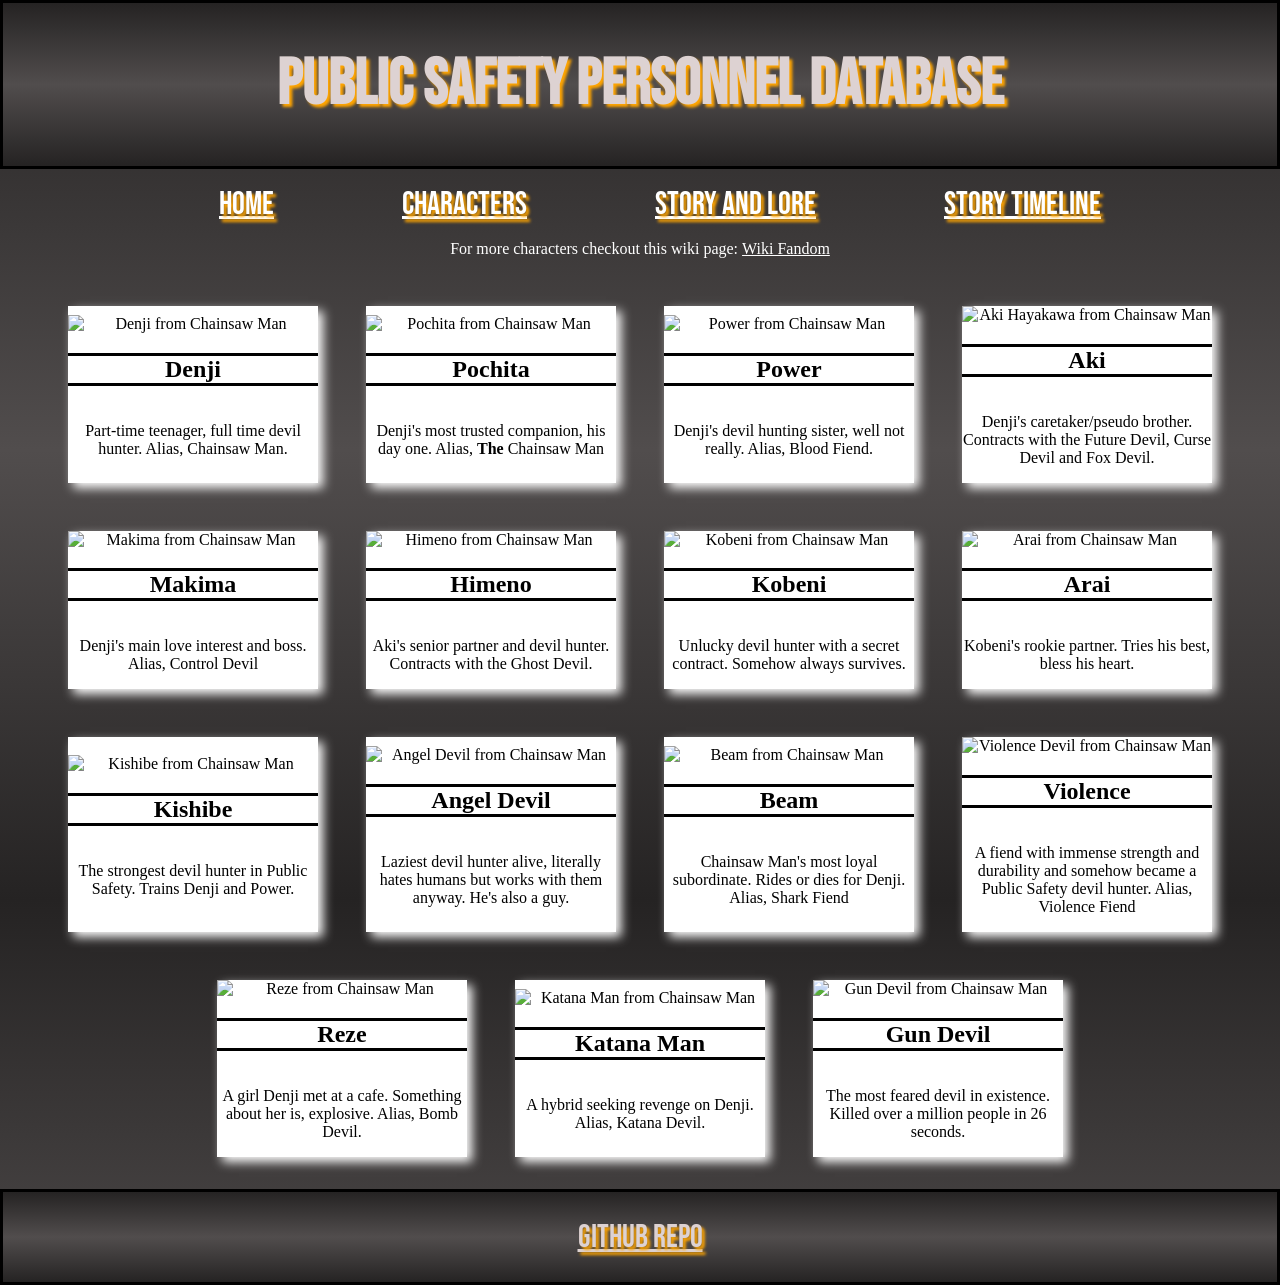
==== characters.html @ df68e1f1 "changed background and font colors" ====
<!-- In a new HTML file, type '!' and press Tab -->
<!DOCTYPE html>
<html lang="en">
<head>
   <meta charset="UTF-8">
   <meta name="viewport" content="width=device-width, initial-scale=1.0">
   <title>characters</title>
   <link rel="stylesheet" href="css/style.css">
   <link href="https://fonts.googleapis.com/css2?family=Bebas+Neue&display=swap" rel="stylesheet">
</head>
<body class="characterPage background">
    <header role="banner" class="flexHeader background">
        <h1>Public Safety Personnel Database</h1>
    </header>
    <nav role="navigation">
        <ul class="navBar">
            <li><a href="index.html" class="textLight">Home</a></li>
            <li><a href="characters.html" class="textLight">Characters</a></li>
            <li><a href="lore.html" class="textLight">Story and Lore</a></li>
            <li><a href="timeline.html" class="textLight">Story timeline</a></li>
        </ul>
    </nav>

    <!-- Characters -->
    <main>
        <p class="justify-center textWhite">For more characters checkout this wiki page:&nbsp;
            <a class="textWhite"
            href="https://chainsaw-man.fandom.com/wiki/Category:Characters" 
            alt: link to chainsaw man wiki fandom
            target="_blank"> Wiki Fandom</a>
        </p>
        <section class="characterCardLayout">
            <article class="characterCard">
                <img class="characterCardImg" src="https://tse1.mm.bing.net/th/id/OIP.XOnUcWyYks1yPaKt5qMAAgAAAA?r=0&rs=1&pid=ImgDetMain&o=7&rm=3" alt="Denji from Chainsaw Man">
                <h2 class="border">Denji</h2>
                <p>Part-time teenager, full time devil hunter. Alias, Chainsaw Man.
            </article>
            <article class="characterCard">
                <img class="characterCardImg" src="https://tse1.explicit.bing.net/th/id/OIP.srR9FqsixXsJwtF3FAB4rAAAAA?r=0&rs=1&pid=ImgDetMain&o=7&rm=3" alt="Pochita from Chainsaw Man" alt="Denji from Chainsaw Man">
                <h2 class="border">Pochita</h2>
                <p>Denji's most trusted companion, his day one. Alias, <b>The</b> Chainsaw Man</p>
            </article>
            <article class="characterCard">
                <img class="characterCardImg" src="https://i.pinimg.com/originals/c7/3f/d4/c73fd41358b918b98d26f38f689882c2.jpg" alt="Power from Chainsaw Man">
                <h2 class="border">Power</h2>
                <p>Denji's devil hunting sister, well not really. Alias, Blood Fiend.</p>
            </article>
            <article class="characterCard">
                <img class="characterCardImg" src="https://tse3.mm.bing.net/th/id/OIP.-_ldPMwYgu8welMBIDZEyAAAAA?r=0&rs=1&pid=ImgDetMain&o=7&rm=3" alt="Aki Hayakawa from Chainsaw Man">
                <h2 class="border">Aki</h2>
                <p>Denji's caretaker/pseudo brother. Contracts with the Future Devil, Curse Devil and Fox Devil.</p>
            </article>
            <article class="characterCard">
                <img class="characterCardImg" src="https://tse2.mm.bing.net/th/id/OIP.vMWYDDtK90M9c04QGE03xQHaJQ?r=0&rs=1&pid=ImgDetMain&o=7&rm=3" alt="Makima from Chainsaw Man">
                <h2 class="border">Makima</h2>
                <p>Denji's main love interest and boss. Alias, Control Devil</p>
            </article>

            <!-- Supporting Allies/Cast -->
            <article class="characterCard">
                <img class="characterCardImg" src="https://i.pinimg.com/originals/07/fe/1e/07fe1ebfae3b7ef1980f68cf4735b81f.jpg" alt="Himeno from Chainsaw Man">
                <h2 class="border">Himeno</h2>
                <p>Aki's senior partner and devil hunter. Contracts with the Ghost Devil.</p>
            </article>
            <article class="characterCard">
                <img class="characterCardImg" src="https://tse3.mm.bing.net/th/id/OIP.3ZgS6OXVMlN-U-jjFeaoNwAAAA?r=0&rs=1&pid=ImgDetMain&o=7&rm=3" alt="Kobeni from Chainsaw Man">
                <h2 class="border">Kobeni</h2>
                <p>Unlucky devil hunter with a secret contract. Somehow always survives.</p>
            </article>
            <article class="characterCard">
                <img class="characterCardImg" src="https://tse4.mm.bing.net/th/id/OIP.f6Q6I9SGROlUd0eaIomQegAAAA?r=0&rs=1&pid=ImgDetMain&o=7&rm=3" alt="Arai from Chainsaw Man">
                <h2 class="border">Arai</h2>
                <p>Kobeni's rookie partner. Tries his best, bless his heart.</p>
            </article>
            <article class="characterCard">
                <img class="characterCardImg" src="https://tse4.mm.bing.net/th/id/OIP.AZFO5ENClJqUaL1UZeaLnwAAAA?r=0&rs=1&pid=ImgDetMain&o=7&rm=3" alt="Kishibe from Chainsaw Man">
                <h2 class="border">Kishibe</h2>
                <p>The strongest devil hunter in Public Safety. Trains Denji and Power.</p>
            </article>
            <article class="characterCard">
                <img class="characterCardImg" src="https://cdn.donmai.us/720x720/7a/d3/7ad3daf34fcf87600bad9976e723c9a0.webp" alt="Angel Devil from Chainsaw Man">
                <h2 class="border">Angel Devil</h2>
                <p>Laziest devil hunter alive, literally hates humans but works with them anyway. He's also a guy.</p>
            </article>

            <!-- Popular Devils -->
            <article class="characterCard">
                <img class="characterCardImg" src="https://tse1.explicit.bing.net/th/id/OIP.w7PkttSXCqhuaQQfQz3BfAHaKo?r=0&rs=1&pid=ImgDetMain&o=7&rm=3" alt="Beam from Chainsaw Man">
                <h2 class="border">Beam</h2>
                <p>Chainsaw Man's most loyal subordinate. Rides or dies for Denji. Alias, Shark Fiend</p>
            </article>
            <article class="characterCard">
                <img class="characterCardImg" src="https://tse4.mm.bing.net/th/id/OIP._J9NLC8ZmzEjVGnUyulHeQHaJQ?r=0&rs=1&pid=ImgDetMain&o=7&rm=3" alt="Violence Devil from Chainsaw Man">
                <h2 class="border">Violence</h2>
                <p>A fiend with immense strength and durability and somehow became a Public Safety devil hunter. Alias, Violence Fiend</p>
            </article>
            <article class="characterCard">
                <img class="characterCardImg" src="https://tse1.mm.bing.net/th/id/OIP.3K8JY0vGlzHzRRoOnVHG8QHaJQ?r=0&rs=1&pid=ImgDetMain&o=7&rm=3" alt="Reze from Chainsaw Man">
                <h2 class="border">Reze</h2>
                <p>A girl Denji met at a cafe. Something about her is, explosive. Alias, Bomb Devil.</p>
            </article>
            <article class="characterCard">
                <img class="characterCardImg" src="https://tse2.mm.bing.net/th/id/OIP.ElLq-cf10hxiaoK-_RRb9QHaHa?r=0&rs=1&pid=ImgDetMain&o=7&rm=3" alt="Katana Man from Chainsaw Man">
                <h2 class="border">Katana Man</h2>
                <p>A hybrid seeking revenge on Denji. Alias, Katana Devil.</p>
            </article>
            <article class="characterCard">
                <img class="characterCardImg" src="https://quotetheanime.com/wp-content/uploads/2021/07/Gun-devil.jpg" alt="Gun Devil from Chainsaw Man">
                <h2 class="border">Gun Devil</h2>
                <p>The most feared devil in existence. Killed over a million people in 26 seconds.</p>
            </article>
        </section>
    </main>
    <footer class="flexFooter footerFontColor background">
        <a href="https://github.com/AlexRz101/chainsaw-man-fansite" class="footerText">Github Repo</a>
    </footer>
</body>
</html>
---- css/style.css ----
/* 
No scrolling, no margins and entire viewport height
Global CSS elements
*/

html {
    height: 100%;
}

body {
    margin: 0;
    height: 100%;
    min-height: 100vh;
}

h1 {
    font-family: 'Bebas Neue', sans-serif;
    writing-mode: horizontal-tb;
    font-size: 4rem;
    text-shadow: 3px 3px 3px orange;
    color: rgb(221, 210, 210);
}

.text {
    font-family: 'Bebas Neue', sans-serif;
    writing-mode: horizontal-tb;
    font-size: 2rem;
    text-shadow: 3px 3px 3px orange;
    color: black;
}

.textLight {
    font-family: 'Bebas Neue', sans-serif;
    writing-mode: horizontal-tb;
    font-size: 2rem;
    text-shadow: 3px 3px 3px orange;
    color: white;
}

.textWhite {
    color: white;
}

.images {
    justify-content: center;
    flex-direction: row;
}

ul {
    list-style: none;
}

.background {
    background: linear-gradient(rgb(37, 35, 35), rgb(81, 77, 77), rgb(37, 35, 35));
}


/* Tailwind css alternative lol */
.justify-center {
    display: flex;
    justify-content: center;
}

/* Header */
.flexHeader {
    height: auto;
    border: solid;
    display: flex;
    justify-content: center;
    align-items: center;
    background-color: rgb(37, 35, 35);
}

/* Nav */
.navBar {
    width: 100%;
    display: flex;
    height: auto;
    align-items: center;
    justify-content: center;
    flex-wrap: wrap;
    box-sizing: border-box;
    column-gap: 8em;
}

/* Footer */
.flexFooter {
    height: 10vh;
    border: solid;
    border-color: rgb(0, 0, 0);
    display: flex;
    justify-content: center;
    align-items: center;
    background-color: rgb(37, 35, 35);
}

.footerFontColor {
    color: rgb(221, 210, 210);
}

.footerText {
    font-family: 'Bebas Neue', sans-serif;
    writing-mode: horizontal-tb;
    font-size: 2rem;
    text-shadow: 3px 3px 3px orange;
    color: rgb(221, 210, 210);
}

/* Grid container for index.html */
.gridContainer1 {
    display: grid;
    grid-template-columns: repeat(3, 1fr);
    height: 70vh;
}

/* Boxes for index.html */
.box1 {
    display: flex;
    justify-content: center;
    align-items: center;
    background-image: url('https://i.pinimg.com/originals/a5/de/2f/a5de2f357d8adae1ca8ac843d0d15f7b.jpg');
    background-size: cover;
    background-position: center;
    opacity: 0.5;
    transition: opacity 0.3s ease;
}

.box2 {
    background-color: red;
    display: flex;
    justify-content: center;
    align-items: center;
    background-image: url('https://images.wallpapersden.com/image/download/anime-chainsaw-man-hd-denji-fanart_bWxuaWuUmZqaraWkpJRmZWdprWpnZQ.jpg');
    background-size: cover;
    background-position: center;
    opacity: 0.7;
    transition: opacity 0.3s ease;
}

.box3 {
    background-color: green;
    display: flex;
    justify-content: center;
    align-items: center;
    background-image: url('https://theawesomer.com/photos/2025/10/chainsaw_man_movie_reze_arc_t.jpg');
    background-size: cover;
    background-position: center;
    opacity: 0.5;
    transition: opacity 0.3s ease;
}

/* Pseudo hover effects */
.box1:hover {
    opacity: 1;
}

.box2:hover {
    opacity: 1;
}

.box3:hover {
    opacity: 1;
}

/* Layout all the character cards on characters.html*/
.characterCardLayout {
    height: auto;
    display: flex;
    flex-wrap: wrap;
    justify-content: center;
    gap: 3em;
    padding: 2em;
}

/* Character card layout */
.characterCard {
    background-color: white;
    display: flex;
    flex-direction: column;
    justify-content: center;
    align-items: center;
    text-align: center;
    width: 250px;
    border-color: black;
    box-shadow: 5px 5px 10px white;
}

/* h2 border on card */
.border {
    border-style: solid;
    border-left: black;
    border-right: black;
    width: 100%;
}

/* Card image config */
.characterCardImg {
    max-height: 250px;
    width: 100%;
    height: auto;
    object-fit: contain;
}
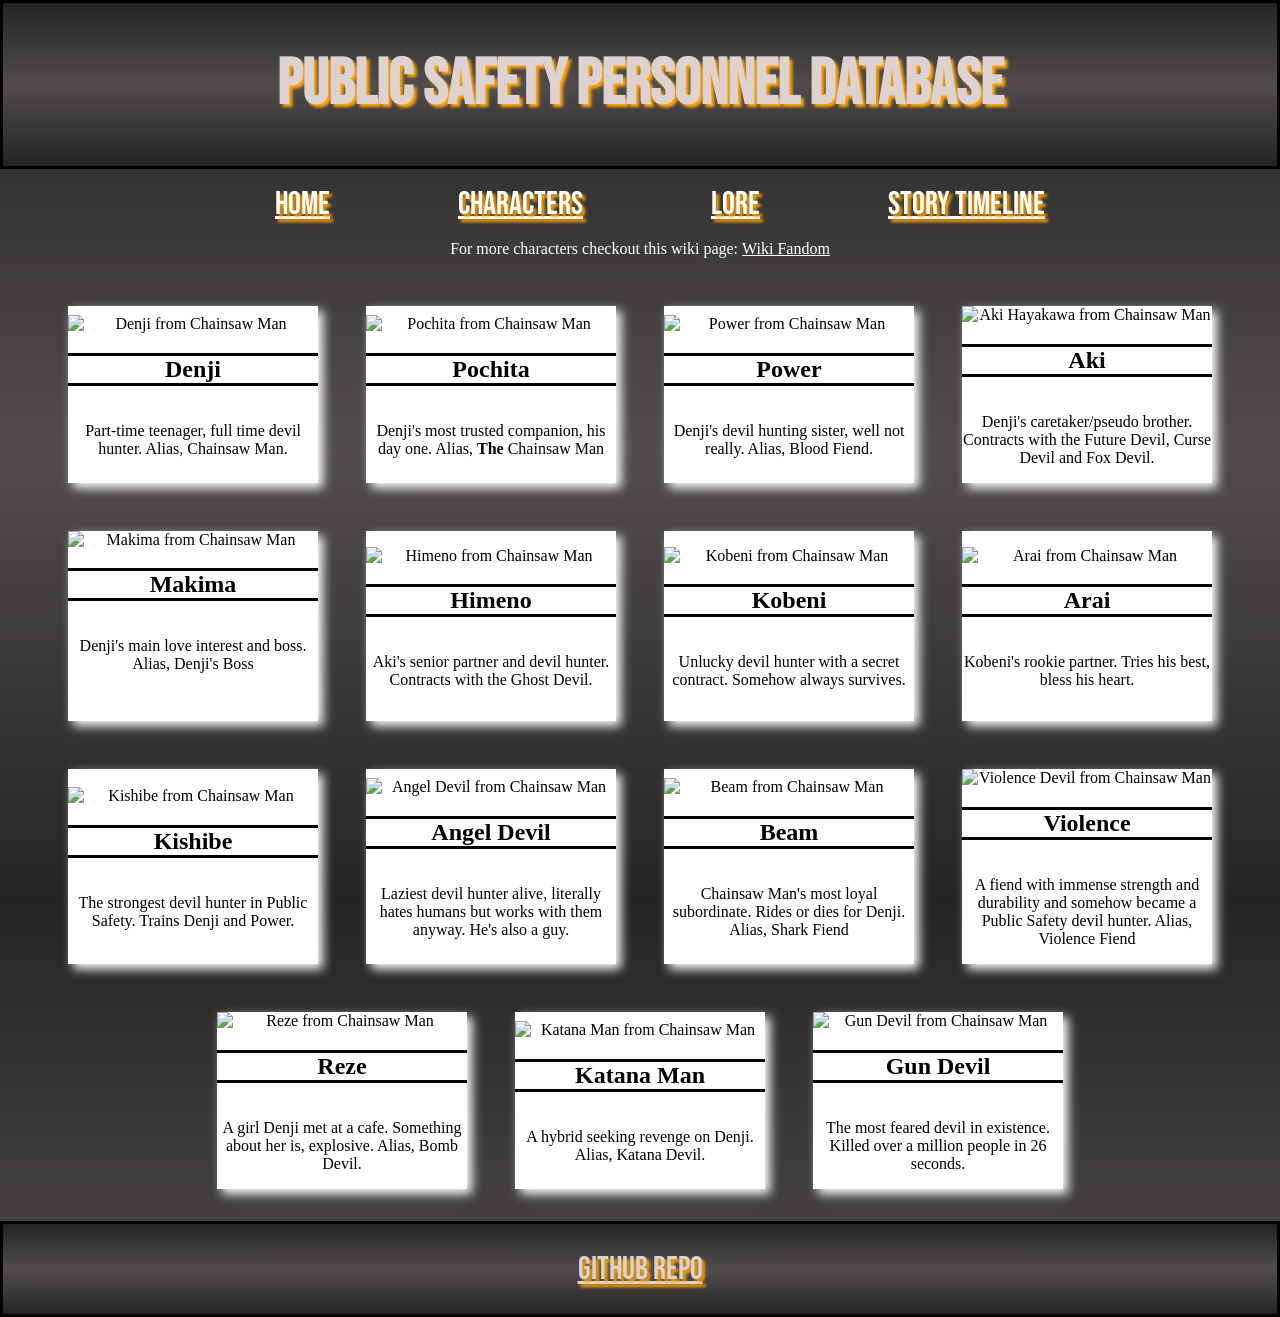
==== commit eccfad97: "Hidden attribute added, lore updated" ====
--- a/characters.html
+++ b/characters.html
@@ -4,7 +4,7 @@
 <head>
    <meta charset="UTF-8">
    <meta name="viewport" content="width=device-width, initial-scale=1.0">
-   <title>characters</title>
+   <title>CSM Characters</title>
    <link rel="stylesheet" href="css/style.css">
    <link href="https://fonts.googleapis.com/css2?family=Bebas+Neue&display=swap" rel="stylesheet">
 </head>
@@ -16,7 +16,7 @@
         <ul class="navBar">
             <li><a href="index.html" class="textLight">Home</a></li>
             <li><a href="characters.html" class="textLight">Characters</a></li>
-            <li><a href="lore.html" class="textLight">Story and Lore</a></li>
+            <li><a href="lore.html" class="textLight">Lore</a></li>
             <li><a href="timeline.html" class="textLight">Story timeline</a></li>
         </ul>
     </nav>
@@ -53,7 +53,10 @@
             <article class="characterCard">
                 <img class="characterCardImg" src="https://tse2.mm.bing.net/th/id/OIP.vMWYDDtK90M9c04QGE03xQHaJQ?r=0&rs=1&pid=ImgDetMain&o=7&rm=3" alt="Makima from Chainsaw Man">
                 <h2 class="border">Makima</h2>
-                <p>Denji's main love interest and boss. Alias, Control Devil</p>
+                <p>Denji's main love interest and boss. Alias, Denji's Boss</p>
+
+                <!-- ctrl f to show hidden info -->
+                <p hidden="until-found">Makima is The Control Devil. One of the 4 Horsemen Devil, <b>VERY</b> powerful.</p>
             </article>
 
             <!-- Supporting Allies/Cast -->
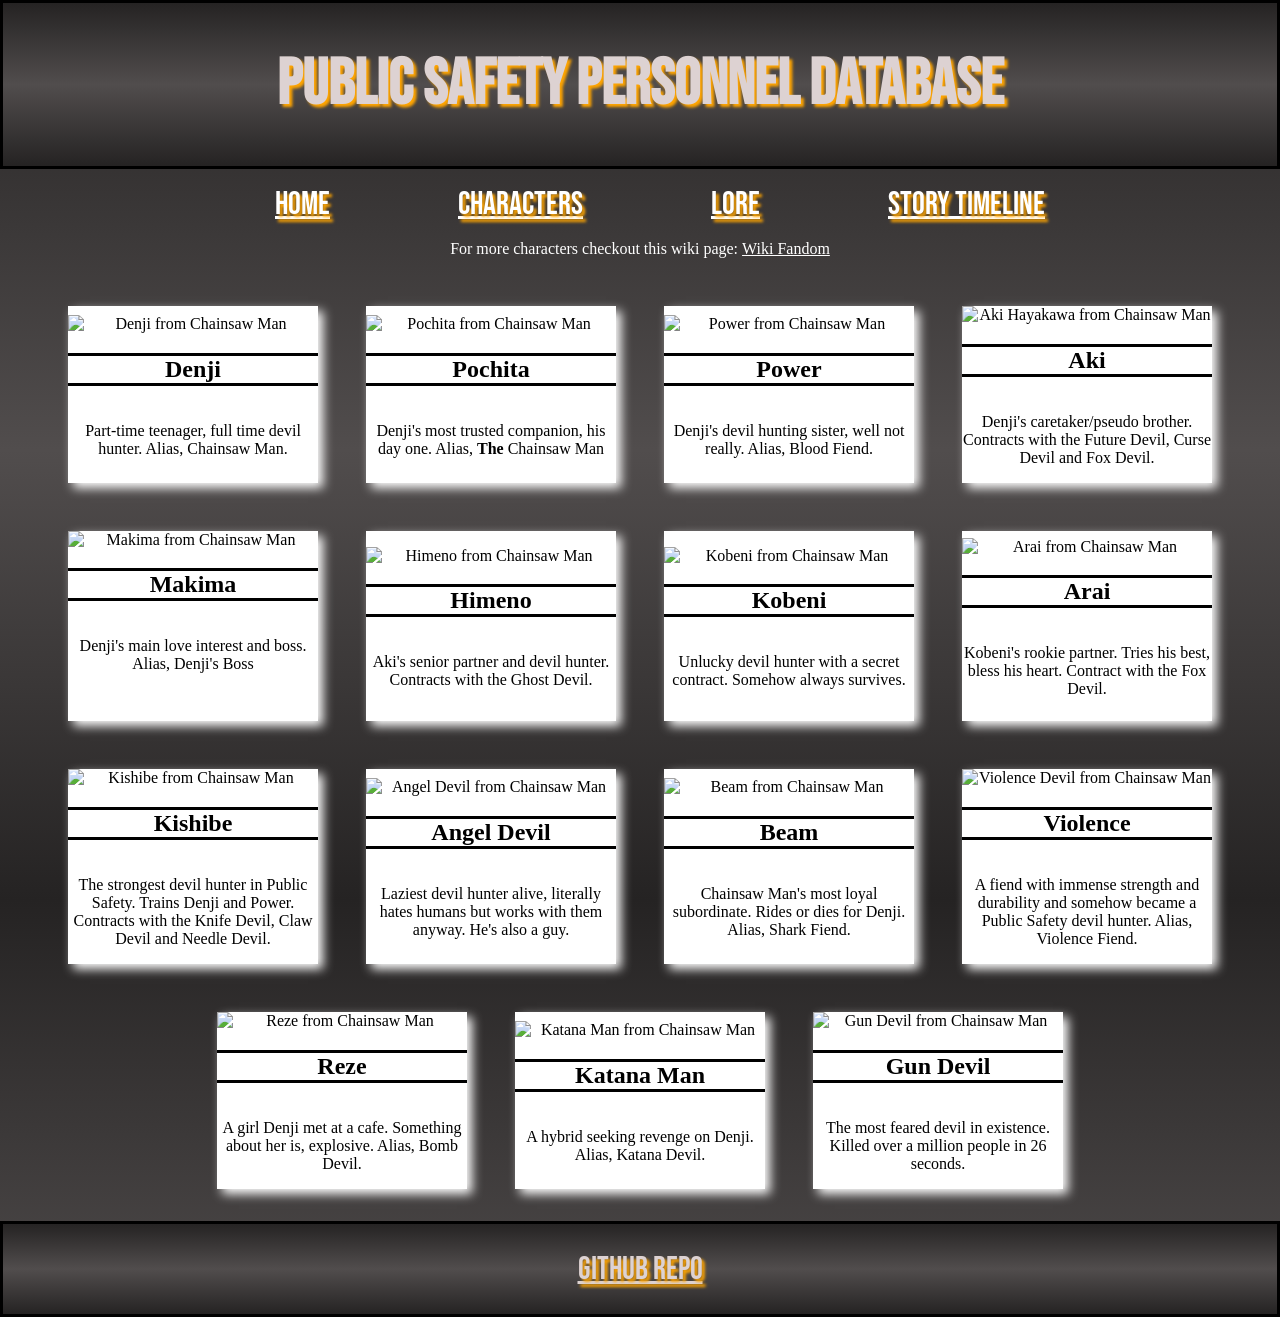
==== commit 32a21dd1: "Project practically done 'added in <abbr>, <blockquote>, min max and hidden'" ====
--- a/characters.html
+++ b/characters.html
@@ -73,12 +73,12 @@
             <article class="characterCard">
                 <img class="characterCardImg" src="https://tse4.mm.bing.net/th/id/OIP.f6Q6I9SGROlUd0eaIomQegAAAA?r=0&rs=1&pid=ImgDetMain&o=7&rm=3" alt="Arai from Chainsaw Man">
                 <h2 class="border">Arai</h2>
-                <p>Kobeni's rookie partner. Tries his best, bless his heart.</p>
+                <p>Kobeni's rookie partner. Tries his best, bless his heart. Contract with the Fox Devil.</p>
             </article>
             <article class="characterCard">
                 <img class="characterCardImg" src="https://tse4.mm.bing.net/th/id/OIP.AZFO5ENClJqUaL1UZeaLnwAAAA?r=0&rs=1&pid=ImgDetMain&o=7&rm=3" alt="Kishibe from Chainsaw Man">
                 <h2 class="border">Kishibe</h2>
-                <p>The strongest devil hunter in Public Safety. Trains Denji and Power.</p>
+                <p>The strongest devil hunter in Public Safety. Trains Denji and Power. Contracts with the Knife Devil, Claw Devil and Needle Devil.</p>
             </article>
             <article class="characterCard">
                 <img class="characterCardImg" src="https://cdn.donmai.us/720x720/7a/d3/7ad3daf34fcf87600bad9976e723c9a0.webp" alt="Angel Devil from Chainsaw Man">
@@ -90,12 +90,12 @@
             <article class="characterCard">
                 <img class="characterCardImg" src="https://tse1.explicit.bing.net/th/id/OIP.w7PkttSXCqhuaQQfQz3BfAHaKo?r=0&rs=1&pid=ImgDetMain&o=7&rm=3" alt="Beam from Chainsaw Man">
                 <h2 class="border">Beam</h2>
-                <p>Chainsaw Man's most loyal subordinate. Rides or dies for Denji. Alias, Shark Fiend</p>
+                <p>Chainsaw Man's most loyal subordinate. Rides or dies for Denji. Alias, Shark Fiend.</p>
             </article>
             <article class="characterCard">
                 <img class="characterCardImg" src="https://tse4.mm.bing.net/th/id/OIP._J9NLC8ZmzEjVGnUyulHeQHaJQ?r=0&rs=1&pid=ImgDetMain&o=7&rm=3" alt="Violence Devil from Chainsaw Man">
                 <h2 class="border">Violence</h2>
-                <p>A fiend with immense strength and durability and somehow became a Public Safety devil hunter. Alias, Violence Fiend</p>
+                <p>A fiend with immense strength and durability and somehow became a Public Safety devil hunter. Alias, Violence Fiend.</p>
             </article>
             <article class="characterCard">
                 <img class="characterCardImg" src="https://tse1.mm.bing.net/th/id/OIP.3K8JY0vGlzHzRRoOnVHG8QHaJQ?r=0&rs=1&pid=ImgDetMain&o=7&rm=3" alt="Reze from Chainsaw Man">
--- a/css/style.css
+++ b/css/style.css
@@ -52,6 +52,10 @@
 
 .background {
     background: linear-gradient(rgb(37, 35, 35), rgb(81, 77, 77), rgb(37, 35, 35));
+}
+
+.padding {
+    padding: 5%;
 }
 
 
@@ -126,7 +130,6 @@
 }
 
 .box2 {
-    background-color: red;
     display: flex;
     justify-content: center;
     align-items: center;
@@ -138,7 +141,6 @@
 }
 
 .box3 {
-    background-color: green;
     display: flex;
     justify-content: center;
     align-items: center;
@@ -199,4 +201,30 @@
     width: 100%;
     height: auto;
     object-fit: contain;
+}
+
+/* timeline.html list style swapped with bullets */
+.arcList {
+    list-style: none;
+}
+
+/* timeline.html image resizing */
+.imgResize {
+    max-height: 200px;
+    object-fit: contain;
+}
+
+.timelineList {
+    border-bottom: solid;
+    padding: 5%;
+}
+
+/* Lore Text Layout */
+.loreLayout {
+    margin-inline: 15%;
+}
+
+/* Timeline Text Layout */
+.timelineLayout {
+    margin-inline: 15%;
 }
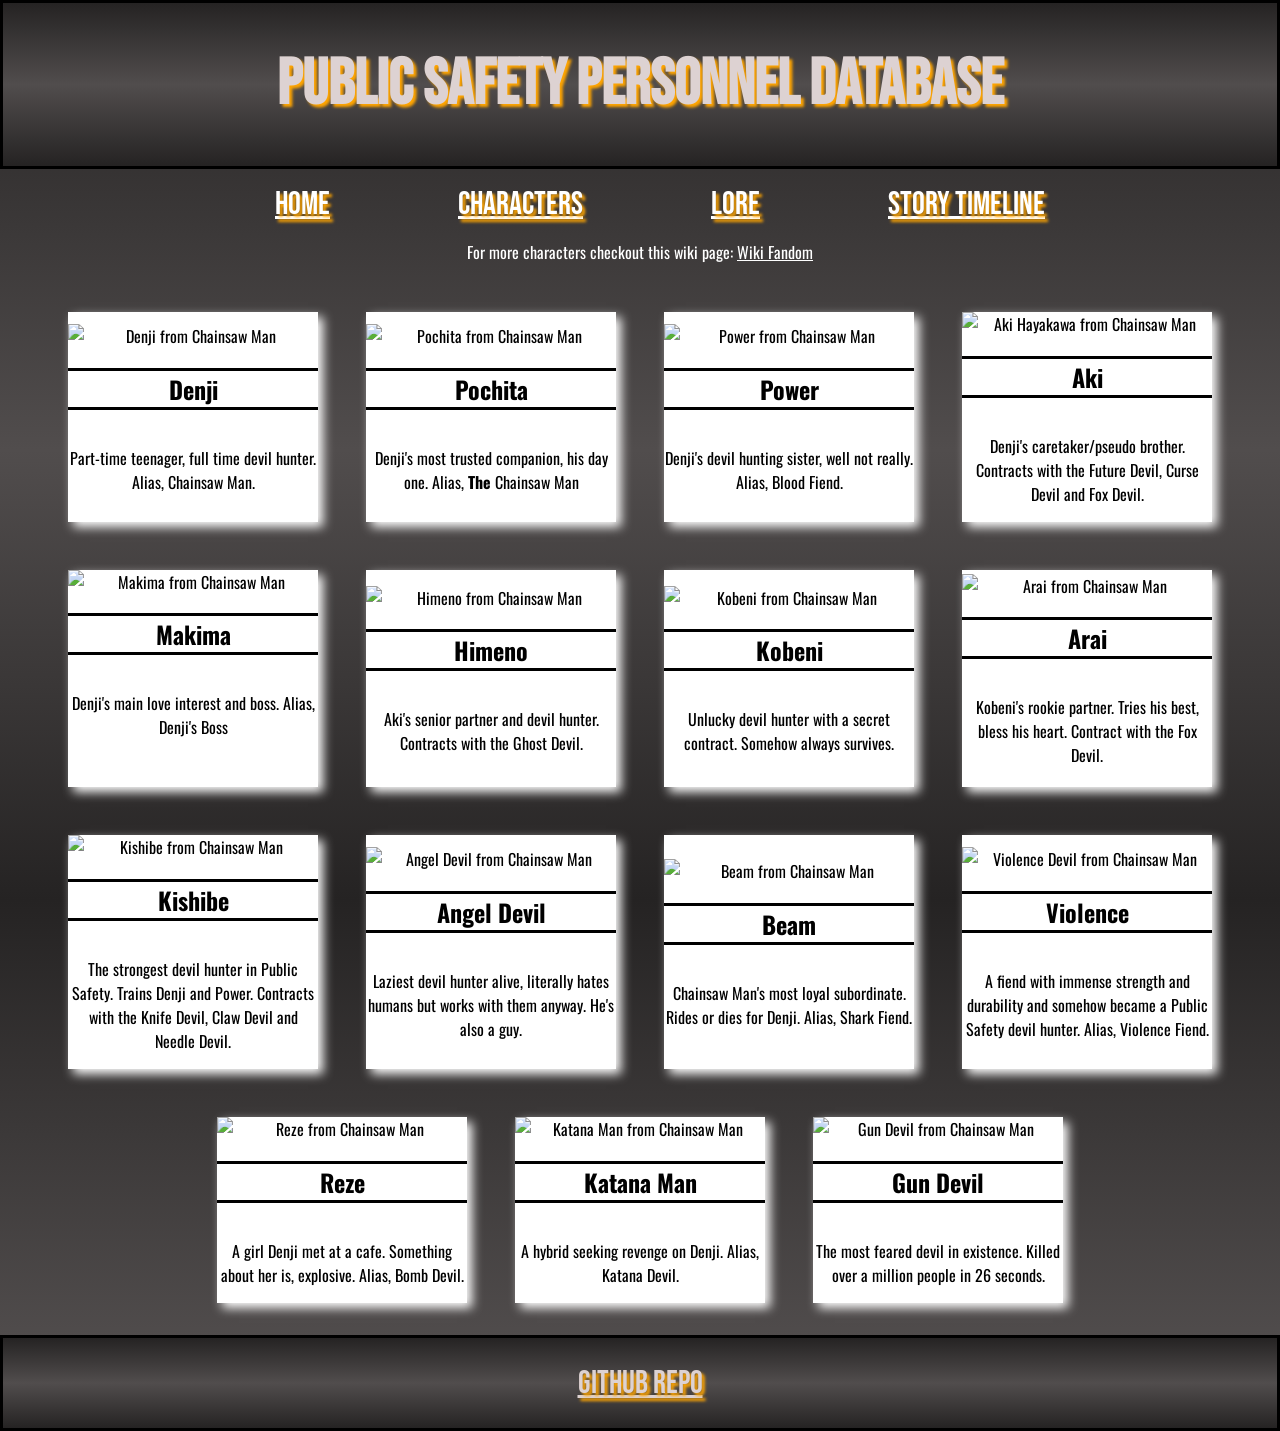
==== commit 1ffd5dcf: "Updated font and defined necessary elements/attributes" ====
--- a/characters.html
+++ b/characters.html
@@ -2,11 +2,14 @@
 <!DOCTYPE html>
 <html lang="en">
 <head>
-   <meta charset="UTF-8">
-   <meta name="viewport" content="width=device-width, initial-scale=1.0">
-   <title>CSM Characters</title>
-   <link rel="stylesheet" href="css/style.css">
-   <link href="https://fonts.googleapis.com/css2?family=Bebas+Neue&display=swap" rel="stylesheet">
+    <meta charset="UTF-8">
+    <meta name="viewport" content="width=device-width, initial-scale=1.0">
+    <title>CSM Characters</title>
+    <link rel="stylesheet" href="css/style.css">
+    <link href="https://fonts.googleapis.com/css2?family=Bebas+Neue&display=swap" rel="stylesheet">
+    <link rel="preconnect" href="https://fonts.googleapis.com">
+    <link rel="preconnect" href="https://fonts.gstatic.com" crossorigin>
+    <link href="https://fonts.googleapis.com/css2?family=Oswald:wght@200..700&display=swap" rel="stylesheet">
 </head>
 <body class="characterPage background">
     <header role="banner" class="flexHeader background">
@@ -26,17 +29,16 @@
         <p class="justify-center textWhite">For more characters checkout this wiki page:&nbsp;
             <a class="textWhite"
             href="https://chainsaw-man.fandom.com/wiki/Category:Characters" 
-            alt: link to chainsaw man wiki fandom
             target="_blank"> Wiki Fandom</a>
         </p>
         <section class="characterCardLayout">
             <article class="characterCard">
                 <img class="characterCardImg" src="https://tse1.mm.bing.net/th/id/OIP.XOnUcWyYks1yPaKt5qMAAgAAAA?r=0&rs=1&pid=ImgDetMain&o=7&rm=3" alt="Denji from Chainsaw Man">
                 <h2 class="border">Denji</h2>
-                <p>Part-time teenager, full time devil hunter. Alias, Chainsaw Man.
+                <p>Part-time teenager, full time devil hunter. Alias, Chainsaw Man.</p>
             </article>
             <article class="characterCard">
-                <img class="characterCardImg" src="https://tse1.explicit.bing.net/th/id/OIP.srR9FqsixXsJwtF3FAB4rAAAAA?r=0&rs=1&pid=ImgDetMain&o=7&rm=3" alt="Pochita from Chainsaw Man" alt="Denji from Chainsaw Man">
+                <img class="characterCardImg" src="https://tse1.explicit.bing.net/th/id/OIP.srR9FqsixXsJwtF3FAB4rAAAAA?r=0&rs=1&pid=ImgDetMain&o=7&rm=3" alt="Pochita from Chainsaw Man">
                 <h2 class="border">Pochita</h2>
                 <p>Denji's most trusted companion, his day one. Alias, <b>The</b> Chainsaw Man</p>
             </article>
@@ -50,6 +52,8 @@
                 <h2 class="border">Aki</h2>
                 <p>Denji's caretaker/pseudo brother. Contracts with the Future Devil, Curse Devil and Fox Devil.</p>
             </article>
+
+            <!--The hidden attribute hides an element from being displayed on the webpage. The general use is to hide content in combination with JavaScript to reveal said content. However the use of "until-found" is a way for content to be found by searching for it. In my website, it is used on Makima's character card to hide additional information that can be revealed using Ctrl+F.-->
             <article class="characterCard">
                 <img class="characterCardImg" src="https://tse2.mm.bing.net/th/id/OIP.vMWYDDtK90M9c04QGE03xQHaJQ?r=0&rs=1&pid=ImgDetMain&o=7&rm=3" alt="Makima from Chainsaw Man">
                 <h2 class="border">Makima</h2>
@@ -115,7 +119,7 @@
         </section>
     </main>
     <footer class="flexFooter footerFontColor background">
-        <a href="https://github.com/AlexRz101/chainsaw-man-fansite" class="footerText">Github Repo</a>
+        <a href="https://github.com/AlexRz101/chainsaw-man-fansite" class="footerText">GitHub Repo</a>
     </footer>
 </body>
 </html>
--- a/css/style.css
+++ b/css/style.css
@@ -11,6 +11,7 @@
     margin: 0;
     height: 100%;
     min-height: 100vh;
+    font-family: "Oswald", sans-serif;
 }
 
 h1 {
@@ -55,7 +56,7 @@
 }
 
 .padding {
-    padding: 5%;
+    padding-bottom: 5%;
 }
 
 
@@ -206,6 +207,7 @@
 /* timeline.html list style swapped with bullets */
 .arcList {
     list-style: none;
+    padding-left: 0;
 }
 
 /* timeline.html image resizing */
@@ -216,7 +218,6 @@
 
 .timelineList {
     border-bottom: solid;
-    padding: 5%;
 }
 
 /* Lore Text Layout */
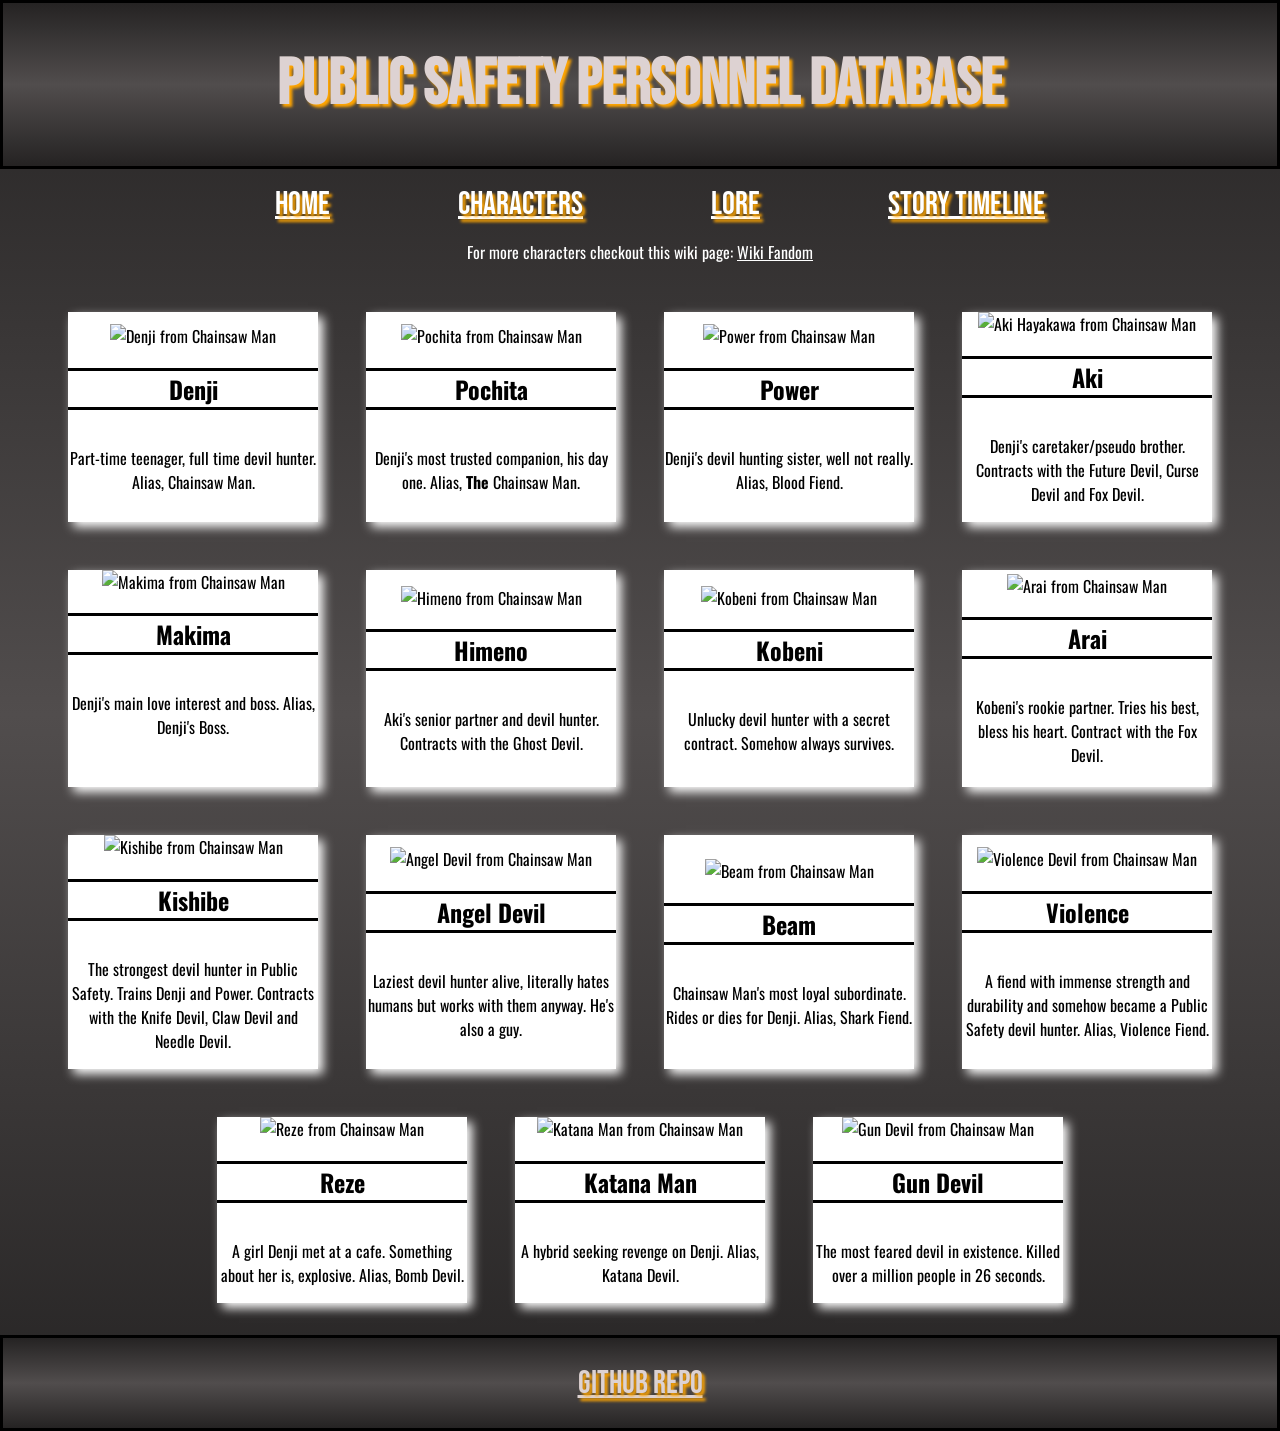
==== commit d6306dca: "Fixed index.html footer gap issue" ====
--- a/characters.html
+++ b/characters.html
@@ -5,6 +5,8 @@
     <meta charset="UTF-8">
     <meta name="viewport" content="width=device-width, initial-scale=1.0">
     <title>CSM Characters</title>
+
+    <!-- CSS and Google Fonts-->
     <link rel="stylesheet" href="css/style.css">
     <link href="https://fonts.googleapis.com/css2?family=Bebas+Neue&display=swap" rel="stylesheet">
     <link rel="preconnect" href="https://fonts.googleapis.com">
@@ -25,7 +27,7 @@
     </nav>
 
     <!-- Characters -->
-    <main>
+    <main role="main">
         <p class="justify-center textWhite">For more characters checkout this wiki page:&nbsp;
             <a class="textWhite"
             href="https://chainsaw-man.fandom.com/wiki/Category:Characters" 
@@ -40,7 +42,7 @@
             <article class="characterCard">
                 <img class="characterCardImg" src="https://tse1.explicit.bing.net/th/id/OIP.srR9FqsixXsJwtF3FAB4rAAAAA?r=0&rs=1&pid=ImgDetMain&o=7&rm=3" alt="Pochita from Chainsaw Man">
                 <h2 class="border">Pochita</h2>
-                <p>Denji's most trusted companion, his day one. Alias, <b>The</b> Chainsaw Man</p>
+                <p>Denji's most trusted companion, his day one. Alias, <b>The</b> Chainsaw Man.</p>
             </article>
             <article class="characterCard">
                 <img class="characterCardImg" src="https://i.pinimg.com/originals/c7/3f/d4/c73fd41358b918b98d26f38f689882c2.jpg" alt="Power from Chainsaw Man">
@@ -57,7 +59,7 @@
             <article class="characterCard">
                 <img class="characterCardImg" src="https://tse2.mm.bing.net/th/id/OIP.vMWYDDtK90M9c04QGE03xQHaJQ?r=0&rs=1&pid=ImgDetMain&o=7&rm=3" alt="Makima from Chainsaw Man">
                 <h2 class="border">Makima</h2>
-                <p>Denji's main love interest and boss. Alias, Denji's Boss</p>
+                <p>Denji's main love interest and boss. Alias, Denji's Boss.</p>
 
                 <!-- ctrl f to show hidden info -->
                 <p hidden="until-found">Makima is The Control Devil. One of the 4 Horsemen Devil, <b>VERY</b> powerful.</p>
@@ -118,8 +120,8 @@
             </article>
         </section>
     </main>
-    <footer class="flexFooter footerFontColor background">
-        <a href="https://github.com/AlexRz101/chainsaw-man-fansite" class="footerText">GitHub Repo</a>
+    <footer role="contentinfo" class="flexFooter footerFontColor background">
+        <a href="https://github.com/AlexRz101/chainsaw-man-fansite" target="_blank" class="footerText">GitHub Repo</a>
     </footer>
 </body>
 </html>
--- a/css/style.css
+++ b/css/style.css
@@ -1,22 +1,15 @@
 /* 
-No scrolling, no margins and entire viewport height
+No default margins
 Global CSS elements
 */
 
-html {
-    height: 100%;
-}
-
 body {
-    margin: 0;
-    height: 100%;
-    min-height: 100vh;
+    margin: 0; /* Remove default margin space*/
     font-family: "Oswald", sans-serif;
 }
 
 h1 {
     font-family: 'Bebas Neue', sans-serif;
-    writing-mode: horizontal-tb;
     font-size: 4rem;
     text-shadow: 3px 3px 3px orange;
     color: rgb(221, 210, 210);
@@ -24,7 +17,6 @@
 
 .text {
     font-family: 'Bebas Neue', sans-serif;
-    writing-mode: horizontal-tb;
     font-size: 2rem;
     text-shadow: 3px 3px 3px orange;
     color: black;
@@ -32,8 +24,7 @@
 
 .textLight {
     font-family: 'Bebas Neue', sans-serif;
-    writing-mode: horizontal-tb;
-    font-size: 2rem;
+    font-size: 2rem; /* Set font size to 2 times the root font size */
     text-shadow: 3px 3px 3px orange;
     color: white;
 }
@@ -42,11 +33,6 @@
     color: white;
 }
 
-.images {
-    justify-content: center;
-    flex-direction: row;
-}
-
 ul {
     list-style: none;
 }
@@ -56,9 +42,22 @@
 }
 
 .padding {
-    padding-bottom: 5%;
-}
-
+    padding-bottom: 5%; /* Extra bottom padding */
+}
+
+/* Make the page fill the screen; nav stretches to take up leftover space */
+.fullHeight {
+    min-height: 100vh;
+    min-height: 100dvh; /* accounts for mobile browser toolbars */
+    display: flex;
+    flex-direction: column;
+}
+
+.fullHeight .gridContainer1 {
+    flex: 1;          /* grow to fill whatever space is left */
+    height: auto;     /* overrides the fixed 70vh */
+    min-height: 70vh; /* keeps the old size on short screens */
+}
 
 /* Tailwind css alternative lol */
 .justify-center {
@@ -83,7 +82,7 @@
     height: auto;
     align-items: center;
     justify-content: center;
-    flex-wrap: wrap;
+    flex-wrap: wrap; /* If overflow, wrap to next row */
     box-sizing: border-box;
     column-gap: 8em;
 }
@@ -105,7 +104,6 @@
 
 .footerText {
     font-family: 'Bebas Neue', sans-serif;
-    writing-mode: horizontal-tb;
     font-size: 2rem;
     text-shadow: 3px 3px 3px orange;
     color: rgb(221, 210, 210);
@@ -126,7 +124,7 @@
     background-image: url('https://i.pinimg.com/originals/a5/de/2f/a5de2f357d8adae1ca8ac843d0d15f7b.jpg');
     background-size: cover;
     background-position: center;
-    opacity: 0.5;
+    opacity: 0.5; /* Transparency effect, lower = more transparent */
     transition: opacity 0.3s ease;
 }
 
@@ -152,17 +150,11 @@
     transition: opacity 0.3s ease;
 }
 
-/* Pseudo hover effects */
-.box1:hover {
-    opacity: 1;
-}
-
-.box2:hover {
-    opacity: 1;
-}
-
+/* Pseudo hover effects, when hovered, go back to full opacity */
+.box1:hover,
+.box2:hover,
 .box3:hover {
-    opacity: 1;
+    opacity: 1; /* Full visibility */
 }
 
 /* Layout all the character cards on characters.html*/
@@ -199,15 +191,13 @@
 /* Card image config */
 .characterCardImg {
     max-height: 250px;
-    width: 100%;
-    height: auto;
-    object-fit: contain;
+    height: auto;
 }
 
 /* timeline.html list style swapped with bullets */
 .arcList {
     list-style: none;
-    padding-left: 0;
+    padding-left: 0; /* Get rid of default left padding */
 }
 
 /* timeline.html image resizing */
@@ -222,7 +212,7 @@
 
 /* Lore Text Layout */
 .loreLayout {
-    margin-inline: 15%;
+    margin-inline: 15%; /* 15% margin space on left AND right */
 }
 
 /* Timeline Text Layout */
